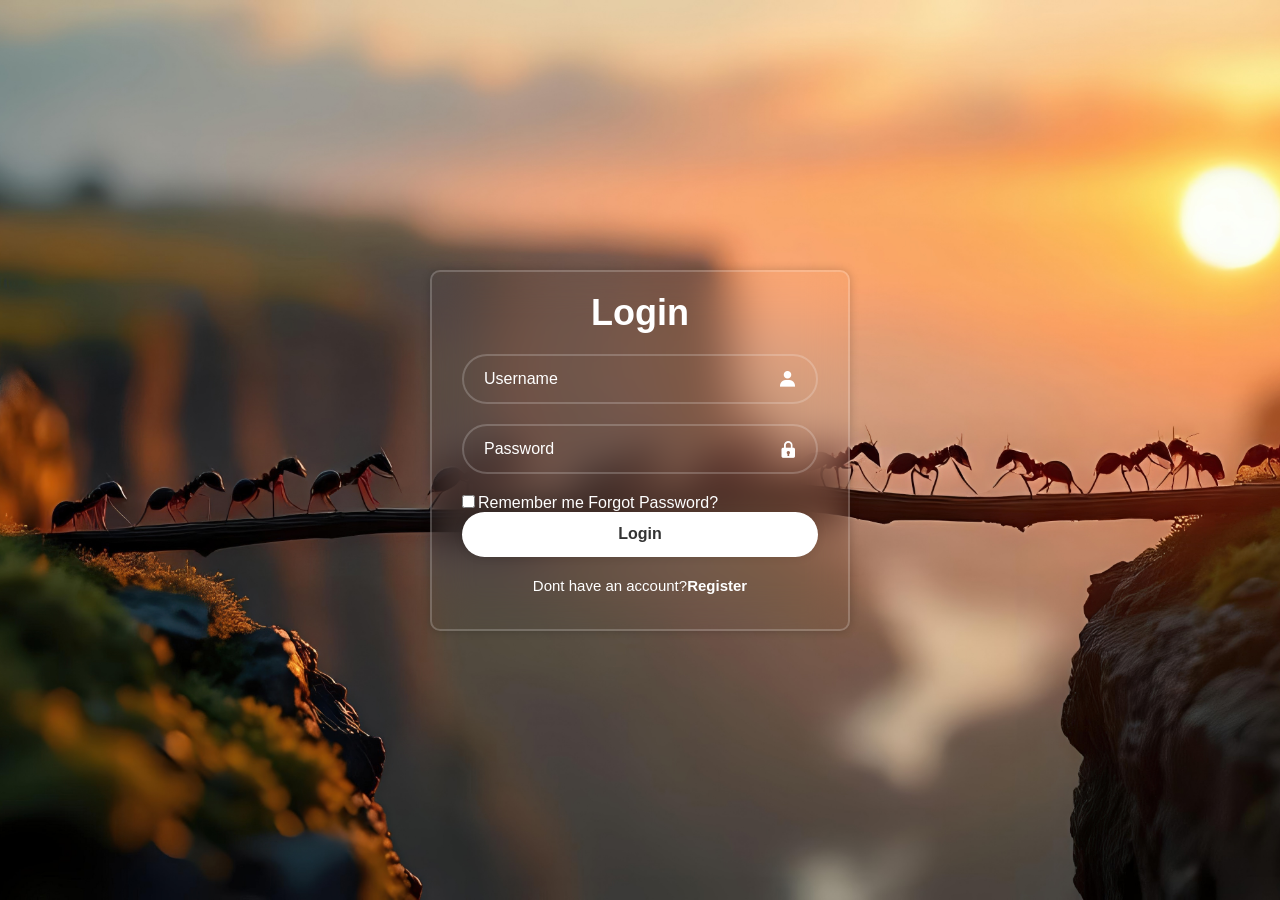
==== LoginPage/index.html @ 6998d98b "Add files via upload login_page code push" ====
<!DOCTYPE html>
<html lang="en">
<head>
    <meta charset="UTF-8">
    <meta name="viewport" content="width=device-width, initial-scale=1.0">
    <title>Login form</title>
    <link rel="stylesheet" href="style.css">
    <link href='https://unpkg.com/boxicons@2.1.4/css/boxicons.min.css' rel='stylesheet'>
</head>
<body>
    <div class="wrapper">
        <form action="">
            <h1>Login</h1>

            <div class="input-box">
                    <input type="text" placeholder="Username" required>
                    <i class='bx bxs-user'></i>
            </div>

            <div class="input-box">
                    <input type="password" placeholder="Password" required>
                    <i class='bx bxs-lock'></i>
            </div>

            <div class="remember-forgot">
                <label><input type="checkbox">Remember me
                </label>
                <a href="#">Forgot Password?</a>
            </div>

            <button type = "submit" class="btn">Login</button>
            <div class="register_link">
                <p>Dont have an account?<a href="register.html">Register</a></p>
            </div>
        </form>

    </div>
    
</body>
</html>
---- LoginPage/style.css ----
*{
    margin: 0;
    padding: 0;
    box-sizing: border-box;
    font-family: "Poppins", sans-serif;
}
body{
    display: flex;
    justify-content: center;
    align-items: center;
    min-height: 100vh;
    background: url('img.jpeg') no-repeat center center;
    background-size: cover;
    background-position: center;
    overflow: hidden;

}
.wrapper{
    width: min(90%,420px);
    max-height: 90vh;
    background: transparent;
    border: 2px solid rgba(255,255,255,0.2);    
    backdrop-filter: blur(20px);
    box-shadow: 0 0 10px rgba(0,0,0,0.2);
    color: #fff;
    border-radius: 10px;
    padding: 20px 30px;
}
.wrapper h1{
    font-size: 36px;
    text-align: center;
}

.wrapper .input-box{
    position: relative;
    width: 100%;
    height: 50px;
    margin: 20px 0;
}
.input-box input{
    width: 100%;
    height: 100%;
    background: transparent;
    border: none;
    outline: none;
    border: 2px solid rgba(255,255,255,0.2);
    border-radius: 40px;
    font-size: 16px;
    color: #fff;
    padding : 20px 45px 20px 20px
}
.input-box input::placeholder{
    color: #fff;
}
.input-box i{
    position: absolute;
    right: 20px;
    top: 50%;
    transform: translateY(-50%);
    font-size: 20px;
}
@media  
.wrapper .remember-forgot{
    display: flex;
    margin: -15px 0 15px;
    justify-content: space-between;
    font-size: 15px;
}
.remember-forgot label input{
    accent-color: #fff;
    margin-right: 3px
}
.remember-forgot a{
    color: #fff;
    text-decoration: none;
}

.remember-forgot a:hover{
    text-decoration: underline;
}

.wrapper .btn{
    width: 100%;
    height: 45px;
    background: #fff;
    border: none;
    outline: none;
    border-radius: 40px;
    box-shadow: 0 0 10px rgba(0,0,0,0.1);
    cursor: pointer;
    font-size: 16px;
    color: #333;
    font-weight: 600;
}

.wrapper .register_link{
    font-size: 15px;
    text-align: center;
    margin: 20px 0 15px;  
}
.register_link p a {
    color: #fff;
    font-weight: 600;
    text-decoration: none;
}
.register_link p a:hover{
    text-decoration: underline;
}
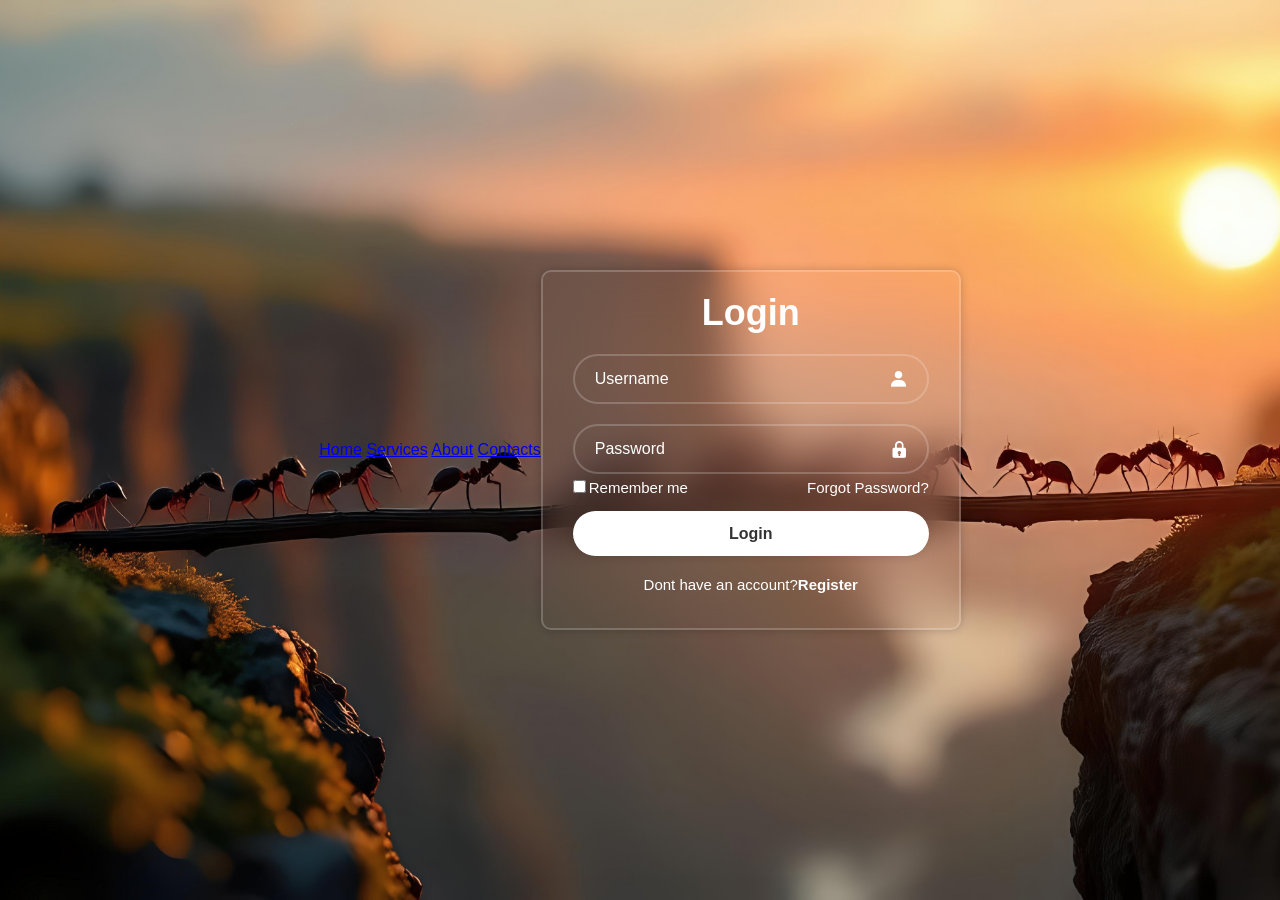
==== commit 2466290e: "few more pages added" ====
--- a/LoginPage/index.html
+++ b/LoginPage/index.html
@@ -8,6 +8,12 @@
     <link href='https://unpkg.com/boxicons@2.1.4/css/boxicons.min.css' rel='stylesheet'>
 </head>
 <body>
+    <div>
+        <a href="home.html">Home</a>
+        <a href="services.html">Services</a>
+        <a href="about.html">About</a>
+        <a href="contact.html">Contacts</a>
+    </div>
     <div class="wrapper">
         <form action="">
             <h1>Login</h1>
--- a/LoginPage/style.css
+++ b/LoginPage/style.css
@@ -59,7 +59,6 @@
     transform: translateY(-50%);
     font-size: 20px;
 }
-@media  
 .wrapper .remember-forgot{
     display: flex;
     margin: -15px 0 15px;
@@ -105,4 +104,10 @@
 }
 .register_link p a:hover{
     text-decoration: underline;
-}+}
+    @media (max-width: 360px){
+    .wrapper{
+        width: 100%;
+        height: 100vh;
+    }
+}
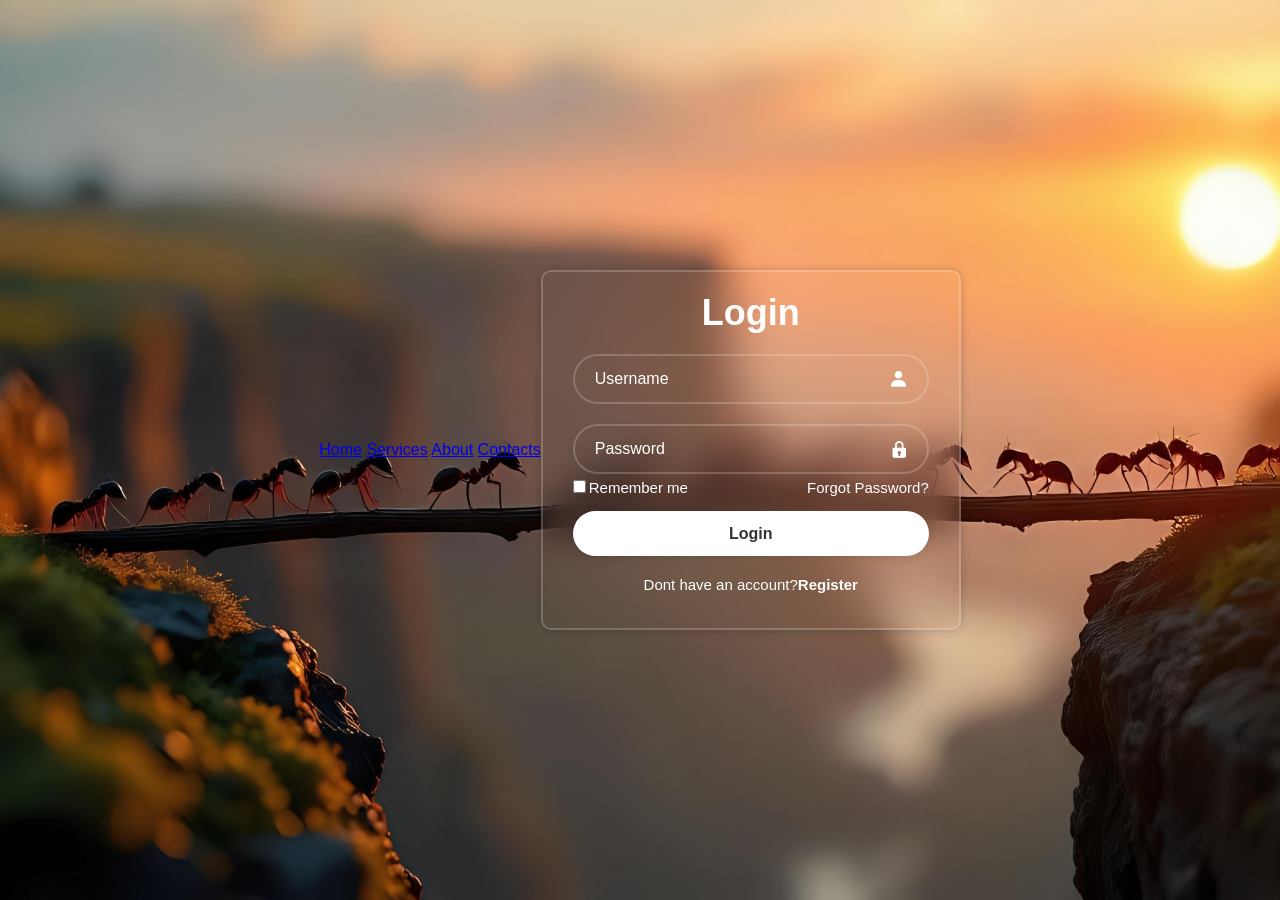
==== commit 5ad16833: "image" ====
--- a/LoginPage/index.html
+++ b/LoginPage/index.html
@@ -8,12 +8,12 @@
     <link href='https://unpkg.com/boxicons@2.1.4/css/boxicons.min.css' rel='stylesheet'>
 </head>
 <body>
-    <div>
-        <a href="home.html">Home</a>
-        <a href="services.html">Services</a>
-        <a href="about.html">About</a>
-        <a href="contact.html">Contacts</a>
-    </div>
+    <nav class="navbar">
+    <a href="home.html">Home</a>
+    <a href="services.html">Services</a>
+    <a href="about.html">About</a>
+    <a href="contact.html">Contacts</a>
+</nav>
     <div class="wrapper">
         <form action="">
             <h1>Login</h1>
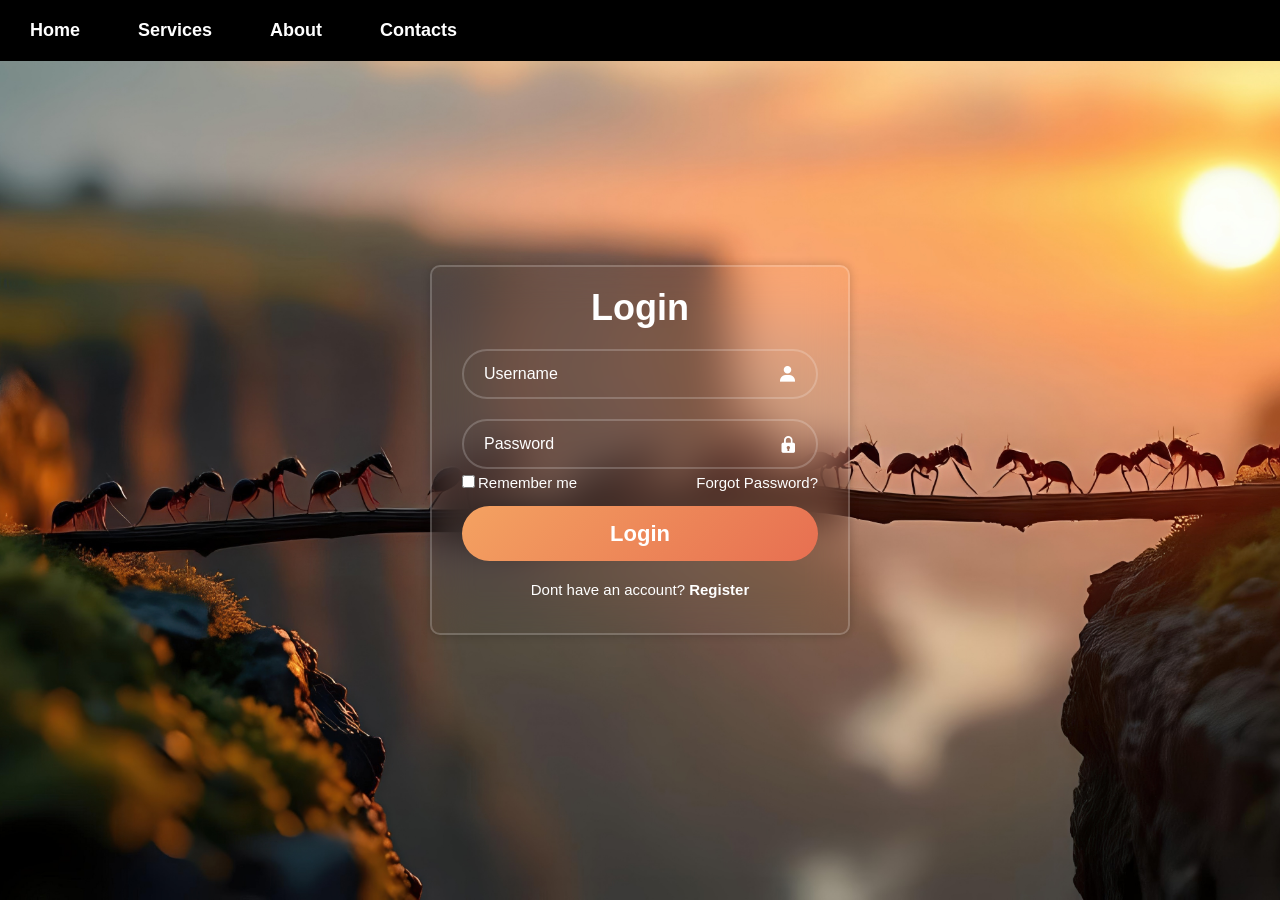
==== commit 017879c9: "frontend with js done" ====
--- a/LoginPage/index.html
+++ b/LoginPage/index.html
@@ -15,32 +15,35 @@
     <a href="contact.html">Contacts</a>
 </nav>
     <div class="wrapper">
-        <form action="">
+        <form id="loginForm">
             <h1>Login</h1>
 
             <div class="input-box">
-                    <input type="text" placeholder="Username" required>
+                    <input type="text" id="username" placeholder="Username" required>
                     <i class='bx bxs-user'></i>
             </div>
 
             <div class="input-box">
-                    <input type="password" placeholder="Password" required>
+                    <input type="password" id="password" placeholder="Password" required>
                     <i class='bx bxs-lock'></i>
             </div>
 
             <div class="remember-forgot">
-                <label><input type="checkbox">Remember me
+                <label>
+                    <input type="checkbox" id="remember">Remember me
                 </label>
                 <a href="#">Forgot Password?</a>
             </div>
+            <p id="errorMessage"></p>
 
             <button type = "submit" class="btn">Login</button>
             <div class="register_link">
-                <p>Dont have an account?<a href="register.html">Register</a></p>
+                <p>Dont have an account?<a href="register.html">  Register</a></p>
             </div>
         </form>
 
     </div>
+    <script src="login.js"></script>
     
 </body>
 </html>
--- a/LoginPage/style.css
+++ b/LoginPage/style.css
@@ -15,6 +15,35 @@
     overflow: hidden;
 
 }
+.navbar {
+    position: fixed;
+    top: 0px;
+    left: 0px;
+    z-index: 1000;
+    padding : 10px; 
+    /* fi not then change padding */
+    width: 100%;
+    display: flex;
+    gap: 18px;
+    background-color: black;
+    /* background: transparent; */
+}
+
+.navbar a {
+    color: #FFF;
+    text-decoration: none;
+    font-size: 18px;
+    font-weight: 600;
+    padding: 10px 20px;
+    border-radius: 25px;
+    transition: 0.3s ease;
+}
+
+.navbar a:hover {
+    background: rgba(255, 255, 255, 0.15);
+    color: #FFD166;
+}
+
 .wrapper{
     width: min(90%,420px);
     max-height: 90vh;
@@ -26,16 +55,37 @@
     border-radius: 10px;
     padding: 20px 30px;
 }
+.wrapper_1{
+    width: min(90%,420px);
+    max-height: 90vh;
+    background: transparent;
+    border: 2px solid rgba(255,255,255,0.2);    
+    backdrop-filter: blur(20px);
+    box-shadow: 0 0 10px rgba(0,0,0,0.2);
+    color: #fff;
+    border-radius: 10px;
+    padding: 20px 30px;
+    margin-top: 10px;
+}
 .wrapper h1{
     font-size: 36px;
     text-align: center;
 }
-
+.wrapper_1 h1{
+    font-size: 36px;
+    text-align: center;
+}
 .wrapper .input-box{
     position: relative;
     width: 100%;
     height: 50px;
     margin: 20px 0;
+}
+.wrapper_1 .input-box{
+    position: relative;
+    width: 100%;
+    height: 50px;
+    margin: 15px 0;
 }
 .input-box input{
     width: 100%;
@@ -49,6 +99,7 @@
     color: #fff;
     padding : 20px 45px 20px 20px
 }
+
 .input-box input::placeholder{
     color: #fff;
 }
@@ -67,7 +118,7 @@
 }
 .remember-forgot label input{
     accent-color: #fff;
-    margin-right: 3px
+    margin-right: 3px;
 }
 .remember-forgot a{
     color: #fff;
@@ -78,24 +129,73 @@
     text-decoration: underline;
 }
 
-.wrapper .btn{
-    width: 100%;
-    height: 45px;
-    background: #fff;
+.wrapper .btn {
+    width: 100%;
+    height: 55px;
+
+    background: linear-gradient(
+        135deg,
+        #F4A261,
+        #E76F51
+    );
+
     border: none;
-    outline: none;
     border-radius: 40px;
-    box-shadow: 0 0 10px rgba(0,0,0,0.1);
+
+    color: white;
+    font-size: 22px;
+    font-weight: 600;
+
+    display: flex;
+    justify-content: center;
+    align-items: center;
+
     cursor: pointer;
-    font-size: 16px;
-    color: #333;
-    font-weight: 600;
+    transition: 0.3s ease;
+}
+.wrapper_1 .btn {
+    width: 100%;
+    height: 55px;
+
+    background: linear-gradient(
+        135deg,
+        #F4A261,
+        #E76F51
+    );
+
+    border: none;
+    border-radius: 40px;
+
+    color: white;
+    font-size: 22px;
+    font-weight: 600;
+
+    display: flex;
+    justify-content: center;
+    align-items: center;
+
+    cursor: pointer;
+    transition: 0.3s ease;
+}
+
+.wrapper .btn:hover {
+    transform: translateY(-2px);
+    box-shadow: 0 5px 15px rgba(244, 162, 97, 0.4);
+}
+.wrapper_1 .btn:hover {
+    transform: translateY(-2px);
+    box-shadow: 0 5px 15px rgba(244, 162, 97, 0.4);
 }
 
 .wrapper .register_link{
     font-size: 15px;
     text-align: center;
     margin: 20px 0 15px;  
+}
+.wrapper_1 .register_link{
+    font-size: 15px;
+    text-align: center;
+    margin: 10px 7.5px;  
 }
 .register_link p a {
     color: #fff;
@@ -111,3 +211,30 @@
         height: 100vh;
     }
 }
+@media (max-width: 600px) {
+    .navbar {
+        display: flex;
+        flex-wrap: wrap;   
+        justify-content: center;
+        gap: 10px;
+       
+    }
+
+    .navbar a {
+        font-size: 14px;
+        padding: 5px 10px;
+    }
+}
+#errorMessage {
+    color: #ff6b6b;
+    text-align: center;
+    margin: 10px 0;
+    font-size: 14px;
+}
+#successMessage{
+    color:#4CAF50;
+    text-align:center;
+    margin:10px 0;
+    font-size:14px;
+    font-weight:600;
+}
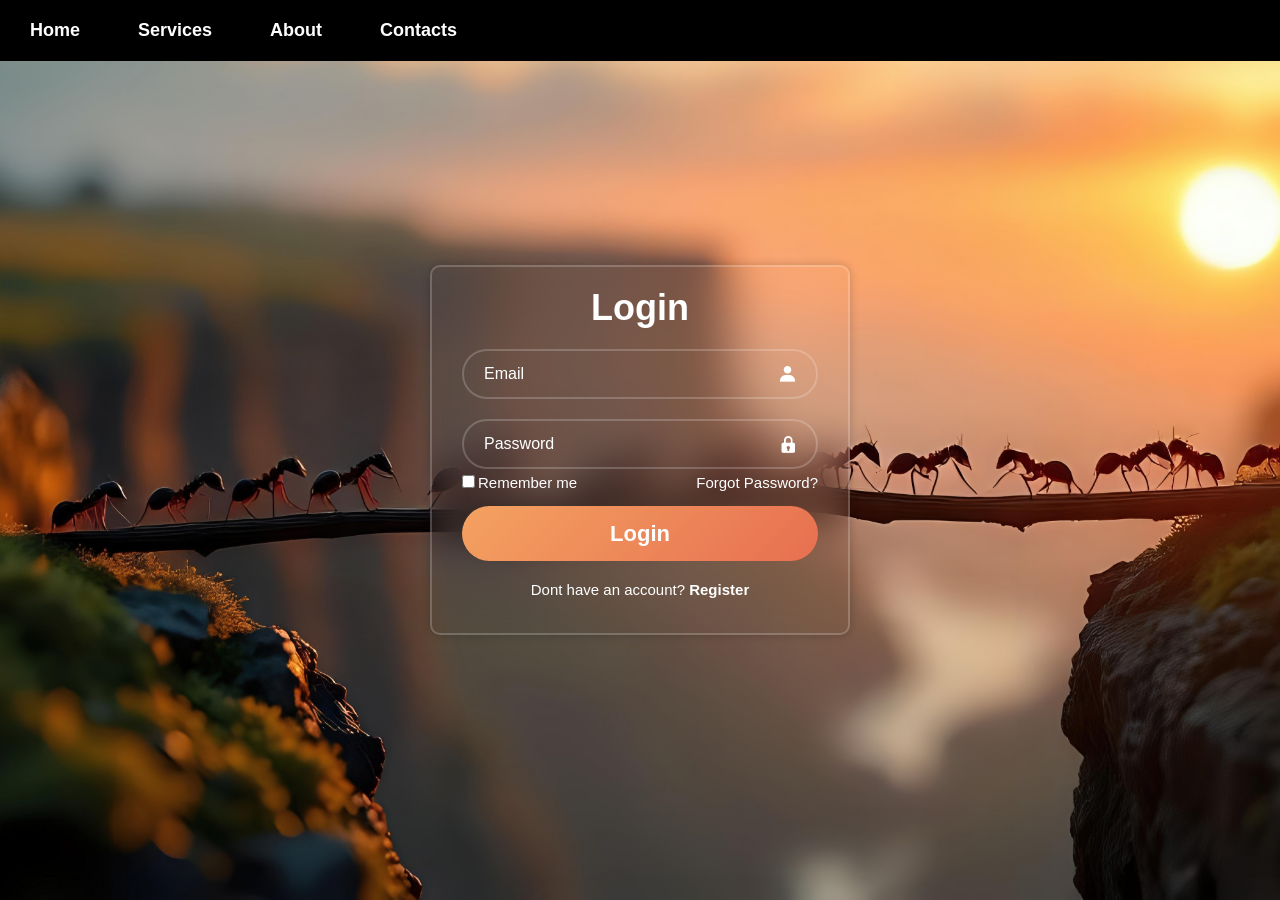
==== commit e09a9b65: "js added and local storage added to" ====
--- a/LoginPage/index.html
+++ b/LoginPage/index.html
@@ -19,7 +19,7 @@
             <h1>Login</h1>
 
             <div class="input-box">
-                    <input type="text" id="username" placeholder="Username" required>
+                    <input type="email" id="email" placeholder="Email" required>
                     <i class='bx bxs-user'></i>
             </div>
 
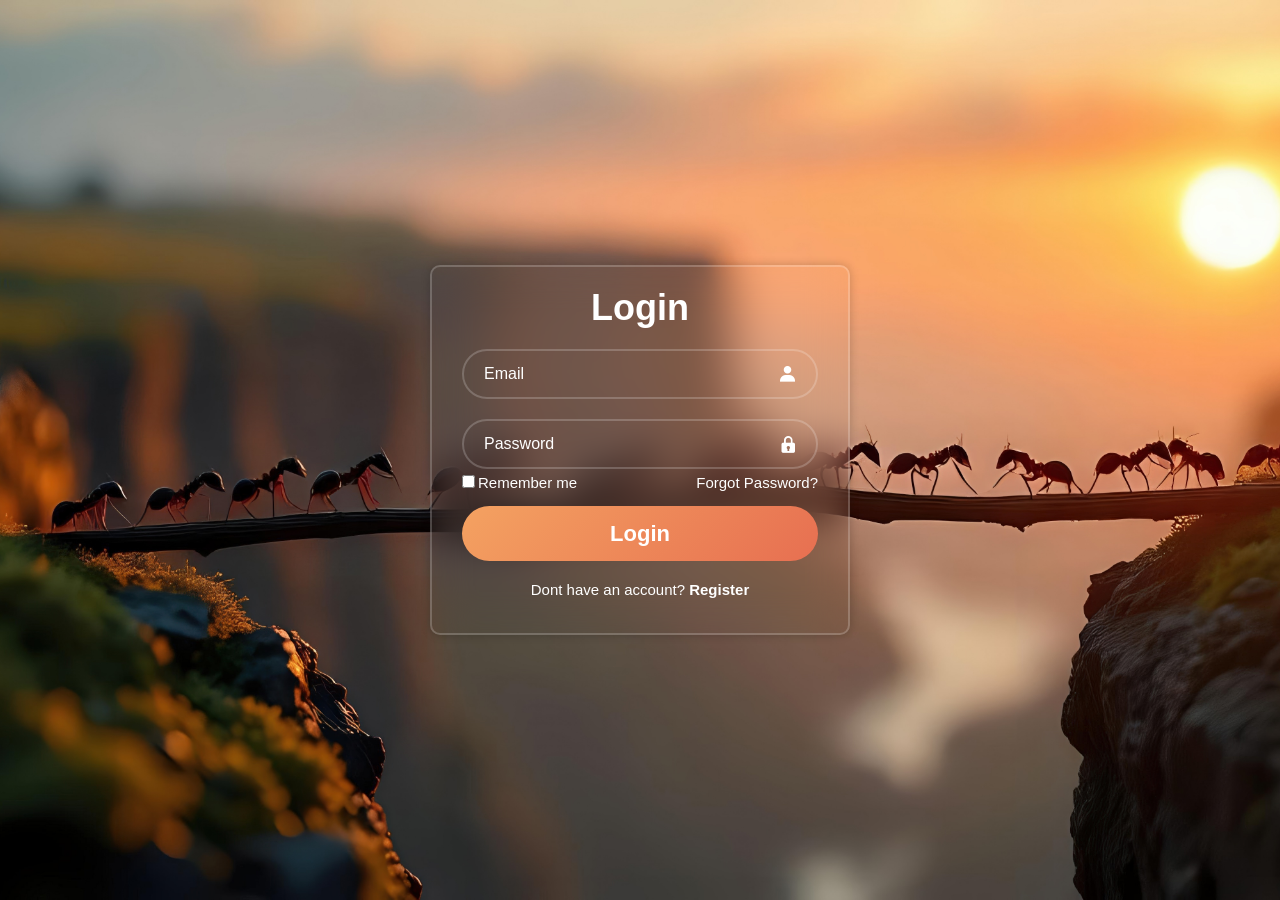
==== commit d32beb7e: "all work done of local storage" ====
--- a/LoginPage/index.html
+++ b/LoginPage/index.html
@@ -8,12 +8,12 @@
     <link href='https://unpkg.com/boxicons@2.1.4/css/boxicons.min.css' rel='stylesheet'>
 </head>
 <body>
-    <nav class="navbar">
+    <!-- <nav class="navbar">
     <a href="home.html">Home</a>
     <a href="services.html">Services</a>
     <a href="about.html">About</a>
     <a href="contact.html">Contacts</a>
-</nav>
+</nav> -->
     <div class="wrapper">
         <form id="loginForm">
             <h1>Login</h1>
